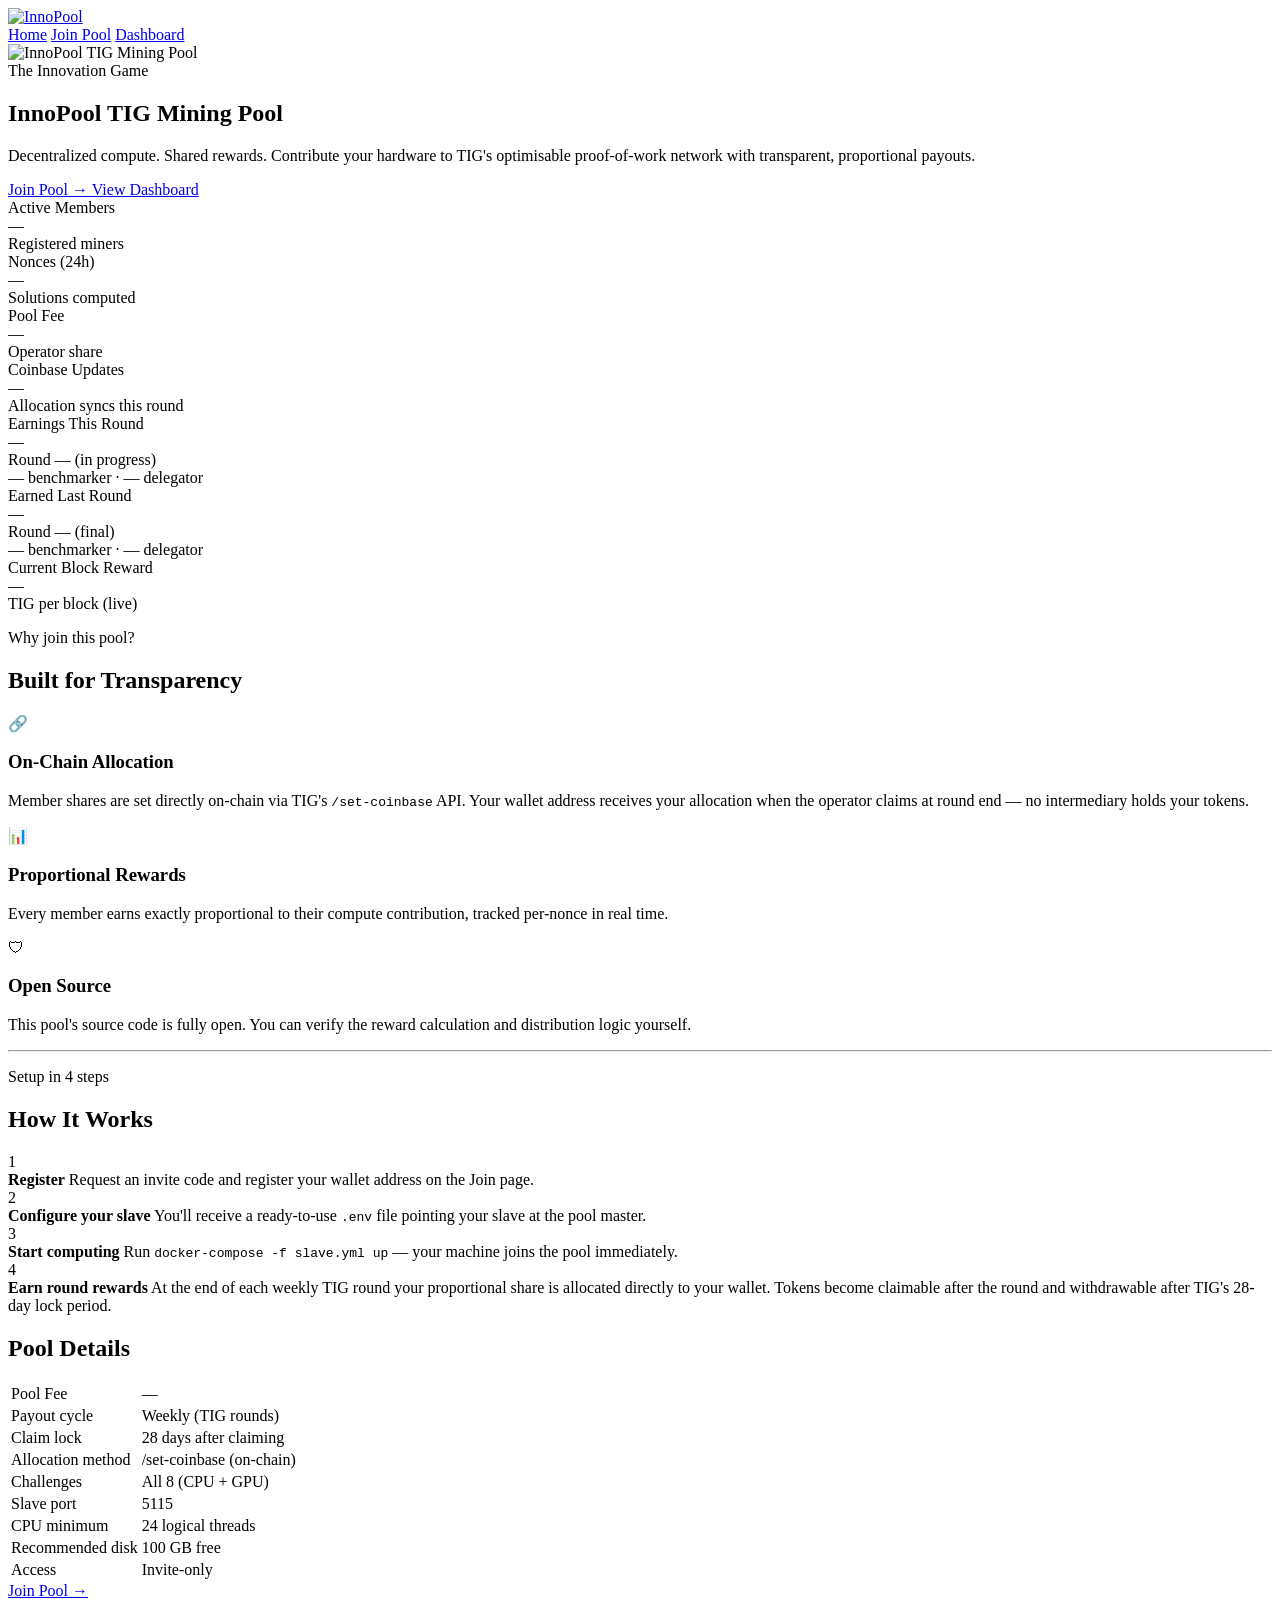
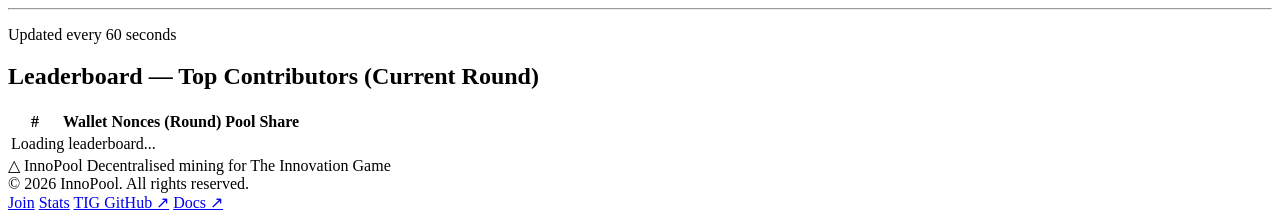
==== pool_website/index.html @ 8e04359c "Earnings widget: block reward, breakdown, renamed labels" ====
<!DOCTYPE html>
<html lang="en">
<head>
  <meta charset="UTF-8" />
  <meta name="viewport" content="width=device-width, initial-scale=1.0" />
  <meta name="description" content="Join InnoPool, a transparent TIG mining pool with live stats, proportional contribution tracking, and on-chain reward allocation." />
  <meta property="og:title" content="InnoPool — The Innovation Game Mining Pool" />
  <meta property="og:description" content="Transparent TIG mining pool with live stats, proportional rewards, and on-chain coinbase allocation." />
  <meta property="og:type" content="website" />
  <meta property="og:url" content="https://www.innopool.co.uk/" />
  <meta property="og:image" content="https://www.innopool.co.uk/static/preview.png?v=2" />
  <meta property="og:image:width" content="1024" />
  <meta property="og:image:height" content="576" />
  <meta name="twitter:card" content="summary_large_image" />
  <meta name="twitter:title" content="InnoPool — The Innovation Game Mining Pool" />
  <meta name="twitter:description" content="Transparent TIG mining pool with live stats, proportional rewards, and on-chain coinbase allocation." />
  <meta name="twitter:image" content="https://www.innopool.co.uk/static/preview.png?v=2" />
  <title>InnoPool — Decentralised Mining Pool</title>
  <link rel="icon" type="image/svg+xml" href="/static/favicon.svg" />
  <link rel="preconnect" href="https://fonts.googleapis.com">
  <link rel="preconnect" href="https://fonts.gstatic.com" crossorigin>
  <link href="https://fonts.googleapis.com/css2?family=Inter:wght@300;400;500;600;700;800&family=JetBrains+Mono:wght@400;500&display=swap" rel="stylesheet">
  <link rel="stylesheet" href="/static/style.css?v=3" />
</head>
<body>

  <nav class="navbar">
    <div class="nav-inner">
      <a class="nav-logo nav-logo-brand" href="/">
        <img src="/static/header-banner.png?v=1" alt="InnoPool" />
      </a>
      <div class="nav-links">
        <a href="/" class="active">Home</a>
        <a href="/register.html">Join Pool</a>
        <a href="/dashboard.html">Dashboard</a>
      </div>
    </div>
  </nav>

  <!-- Hero -->
  <section class="hero">
    <div class="hero-bg"></div>
    <div class="hero-grid"></div>
    <div class="hero-inner">
      <img class="hero-brand-art" src="/static/preview.png?v=2" alt="InnoPool TIG Mining Pool" />
      <div class="hero-label">The Innovation Game</div>
      <h1 class="sr-only">InnoPool TIG Mining Pool</h1>
      <p class="hero-sub">
        Decentralized compute. Shared rewards. Contribute your hardware to TIG's
        optimisable proof-of-work network with transparent, proportional payouts.
      </p>
      <div class="hero-actions">
        <a href="/register.html" class="btn-primary">
          <span>Join Pool</span>
          <span>→</span>
        </a>
        <a href="/dashboard.html" class="btn-secondary">View Dashboard</a>
      </div>
    </div>
  </section>

  <!-- Live stats strip -->
  <div class="stats-strip">
    <div class="stat-tile">
      <div class="stat-label">Active Members</div>
      <div class="stat-value green" id="stat-members">—</div>
      <div class="stat-sub">Registered miners</div>
    </div>
    <div class="stat-tile">
      <div class="stat-label">Nonces (24h)</div>
      <div class="stat-value" id="stat-nonces">—</div>
      <div class="stat-sub">Solutions computed</div>
    </div>
    <div class="stat-tile">
      <div class="stat-label">Pool Fee</div>
      <div class="stat-value green" id="stat-fee">—</div>
      <div class="stat-sub">Operator share</div>
    </div>
    <div class="stat-tile">
      <div class="stat-label">Coinbase Updates</div>
      <div class="stat-value" id="stat-updates">—</div>
      <div class="stat-sub">Allocation syncs this round</div>
    </div>
    <div class="stat-tile">
      <div class="stat-label">Earnings This Round</div>
      <div class="stat-value green" id="stat-round-tig">—</div>
      <div class="stat-sub" id="stat-round-label">Round — (in progress)</div>
      <div class="stat-sub" id="stat-round-breakdown">— benchmarker · — delegator</div>
    </div>
    <div class="stat-tile">
      <div class="stat-label">Earned Last Round</div>
      <div class="stat-value" id="stat-prev-tig">—</div>
      <div class="stat-sub" id="stat-prev-label">Round — (final)</div>
      <div class="stat-sub" id="stat-prev-breakdown">— benchmarker · — delegator</div>
    </div>
    <div class="stat-tile">
      <div class="stat-label">Current Block Reward</div>
      <div class="stat-value green" id="stat-block-reward">—</div>
      <div class="stat-sub">TIG per block (live)</div>
    </div>
  </div>

  <!-- Features -->
  <section class="section">
    <p class="section-sub">Why join this pool?</p>
    <h2 class="section-title">Built for Transparency</h2>
    <div class="grid-3 mt">
      <div class="feature-card">
        <div class="feature-icon green">🔗</div>
        <h3>On-Chain Allocation</h3>
        <p>Member shares are set directly on-chain via TIG's <code>/set-coinbase</code> API. Your wallet address receives your allocation when the operator claims at round end — no intermediary holds your tokens.</p>
      </div>
      <div class="feature-card">
        <div class="feature-icon blue">📊</div>
        <h3>Proportional Rewards</h3>
        <p>Every member earns exactly proportional to their compute contribution, tracked per-nonce in real time.</p>
      </div>
      <div class="feature-card">
        <div class="feature-icon purple">🛡</div>
        <h3>Open Source</h3>
        <p>This pool's source code is fully open. You can verify the reward calculation and distribution logic yourself.</p>
      </div>
    </div>
  </section>

  <hr class="divider" />

  <!-- How it works -->
  <section class="section">
    <div class="grid-2" style="align-items:start; gap:48px;">
      <div>
        <p class="section-sub">Setup in 4 steps</p>
        <h2 class="section-title">How It Works</h2>
        <div class="steps mt">
          <div class="step">
            <div class="step-num">1</div>
            <div class="step-content">
              <strong>Register</strong>
              <span>Request an invite code and register your wallet address on the Join page.</span>
            </div>
          </div>
          <div class="step">
            <div class="step-num">2</div>
            <div class="step-content">
              <strong>Configure your slave</strong>
              <span>You'll receive a ready-to-use <code>.env</code> file pointing your slave at the pool master.</span>
            </div>
          </div>
          <div class="step">
            <div class="step-num">3</div>
            <div class="step-content">
              <strong>Start computing</strong>
              <span>Run <code>docker-compose -f slave.yml up</code> — your machine joins the pool immediately.</span>
            </div>
          </div>
          <div class="step">
            <div class="step-num">4</div>
            <div class="step-content">
              <strong>Earn round rewards</strong>
              <span>At the end of each weekly TIG round your proportional share is allocated directly to your wallet. Tokens become claimable after the round and withdrawable after TIG's 28-day lock period.</span>
            </div>
          </div>
        </div>
      </div>
      <div class="card glow">
        <h2>Pool Details</h2>
        <table class="info-table">
          <tr><td>Pool Fee</td>           <td class="val green" id="info-fee">—</td></tr>
          <tr><td>Payout cycle</td>        <td class="val blue">Weekly (TIG rounds)</td></tr>
          <tr><td>Claim lock</td>         <td class="val">28 days after claiming</td></tr>
          <tr><td>Allocation method</td>  <td class="val">/set-coinbase (on-chain)</td></tr>
          <tr><td>Challenges</td>         <td class="val">All 8 (CPU + GPU)</td></tr>
          <tr><td>Slave port</td>         <td class="val mono">5115</td></tr>
          <tr><td>CPU minimum</td>        <td class="val">24 logical threads</td></tr>
          <tr><td>Recommended disk</td>   <td class="val">100 GB free</td></tr>
          <tr><td>Access</td>             <td class="val">Invite-only</td></tr>
        </table>
        <a href="/register.html" class="btn-primary full" style="margin-top:20px;">Join Pool →</a>
      </div>
    </div>
  </section>

  <hr class="divider" />

  <!-- Leaderboard -->
  <section class="section">
    <p class="section-sub">Updated every 60 seconds</p>
    <h2 class="section-title">Leaderboard — Top Contributors (Current Round)</h2>
    <div class="card mt">
      <table class="data-table">
        <thead>
          <tr>
            <th style="width:48px">#</th>
            <th>Wallet</th>
            <th>Nonces (Round)</th>
            <th>Pool Share</th>
          </tr>
        </thead>
        <tbody id="leaderboard-body">
          <tr><td colspan="4" class="loading">Loading leaderboard...</td></tr>
        </tbody>
      </table>
    </div>
  </section>

  <footer class="footer">
    <div class="footer-inner">
      <div>
        <div class="footer-brand">
          △ InnoPool
          <span>Decentralised mining for The Innovation Game</span>
        </div>
        <div class="footer-copy">© 2026 InnoPool. All rights reserved.</div>
      </div>
      <div class="footer-links">
        <a href="/register.html">Join</a>
        <a href="/dashboard.html">Stats</a>
        <a href="https://github.com/tig-foundation/tig-monorepo" target="_blank" rel="noopener">TIG GitHub ↗</a>
        <a href="https://docs.tig.foundation" target="_blank" rel="noopener">Docs ↗</a>
      </div>
    </div>
  </footer>

  <script src="/static/app.js?v=2"></script>
  <script>
    loadStats();
    loadLeaderboard();
    loadEarnings();
    // Refresh every 60 seconds; earnings every 5 min (matches server cache TTL)
    setInterval(() => { loadStats(); loadLeaderboard(); }, 60000);
    setInterval(() => { loadEarnings(); }, 60000);
  </script>
</body>
</html>
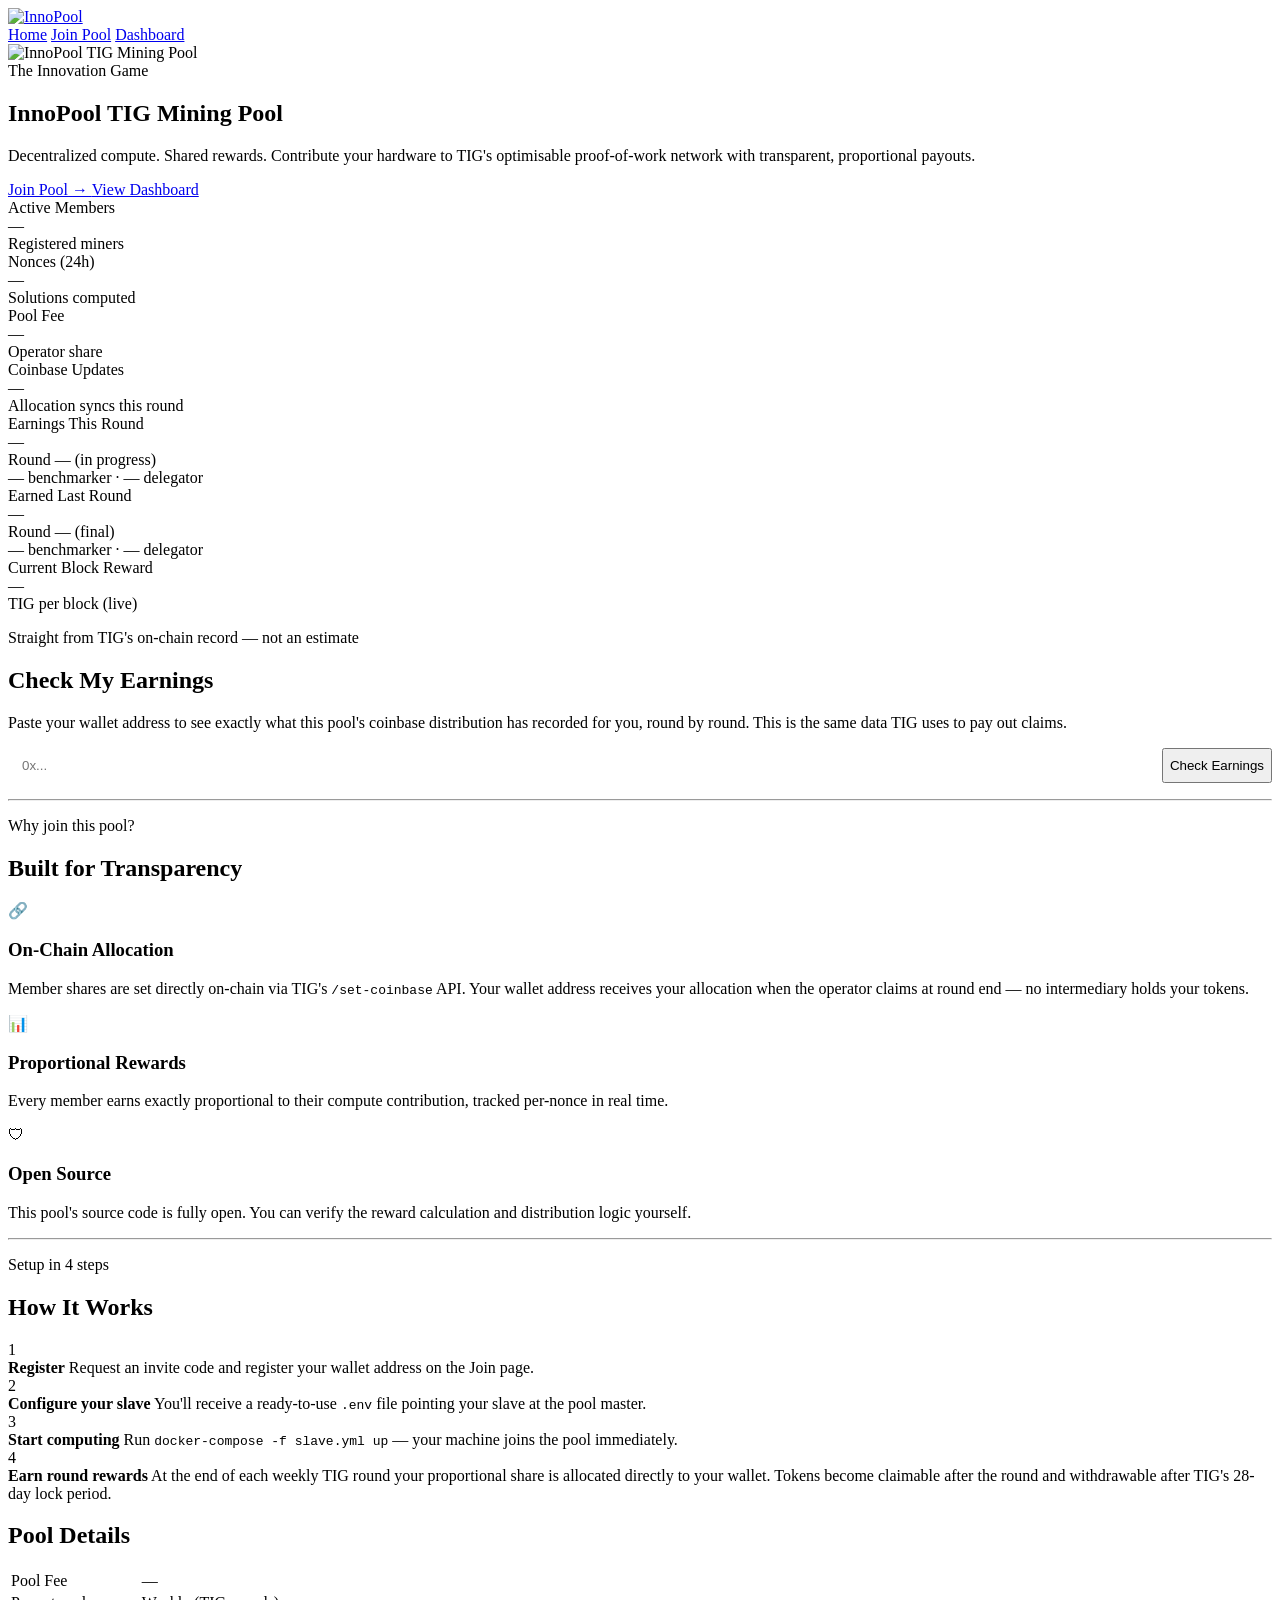
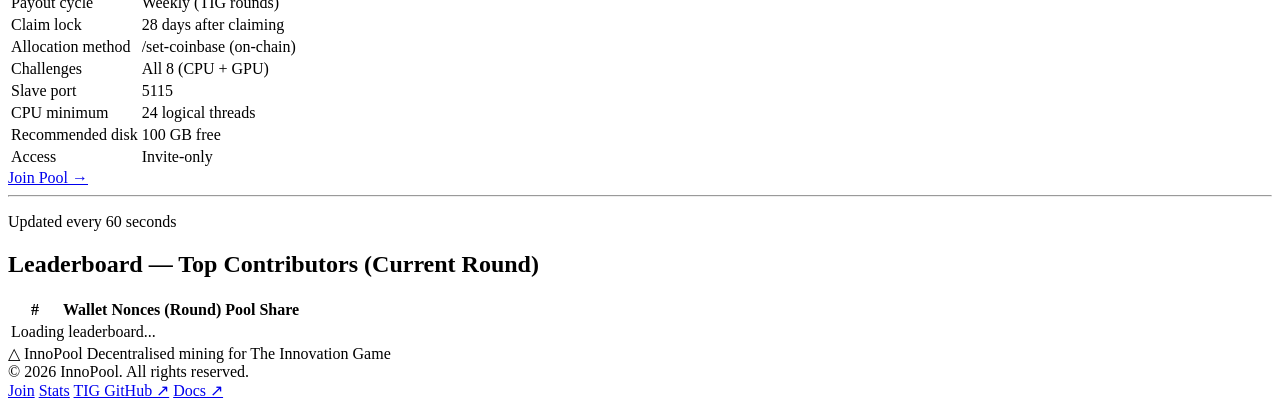
==== commit 843a4e7c: "Add coinbase audit ledger (round_id) and per-member earnings lookup" ====
--- a/pool_website/index.html
+++ b/pool_website/index.html
@@ -100,6 +100,35 @@
     </div>
   </div>
 
+  <!-- Check My Earnings -->
+  <section class="section">
+    <p class="section-sub">Straight from TIG's on-chain record — not an estimate</p>
+    <h2 class="section-title">Check My Earnings</h2>
+    <div class="card mt">
+      <p style="margin-top:0;">Paste your wallet address to see exactly what this pool's coinbase distribution has recorded for you, round by round. This is the same data TIG uses to pay out claims.</p>
+      <div style="display:flex; gap:10px; flex-wrap:wrap; margin:16px 0;">
+        <input id="earnings-wallet-input" type="text" placeholder="0x..." class="mono"
+               style="flex:1; min-width:280px; padding:10px 14px; border-radius:8px; border:1px solid var(--border); background:var(--surface2); color:var(--text);" />
+        <button class="btn-primary" onclick="checkMemberEarnings()">Check Earnings</button>
+      </div>
+      <div id="earnings-lookup-status" class="stat-sub"></div>
+      <table class="data-table mt" id="earnings-lookup-table" style="display:none;">
+        <thead>
+          <tr>
+            <th>Round</th>
+            <th>Status</th>
+            <th>Your TIG</th>
+            <th>% of Coinbase</th>
+            <th>Pool Coinbase Total</th>
+          </tr>
+        </thead>
+        <tbody id="earnings-lookup-body"></tbody>
+      </table>
+    </div>
+  </section>
+
+  <hr class="divider" />
+
   <!-- Features -->
   <section class="section">
     <p class="section-sub">Why join this pool?</p>
@@ -221,7 +250,7 @@
     </div>
   </footer>
 
-  <script src="/static/app.js?v=2"></script>
+  <script src="/static/app.js?v=4"></script>
   <script>
     loadStats();
     loadLeaderboard();
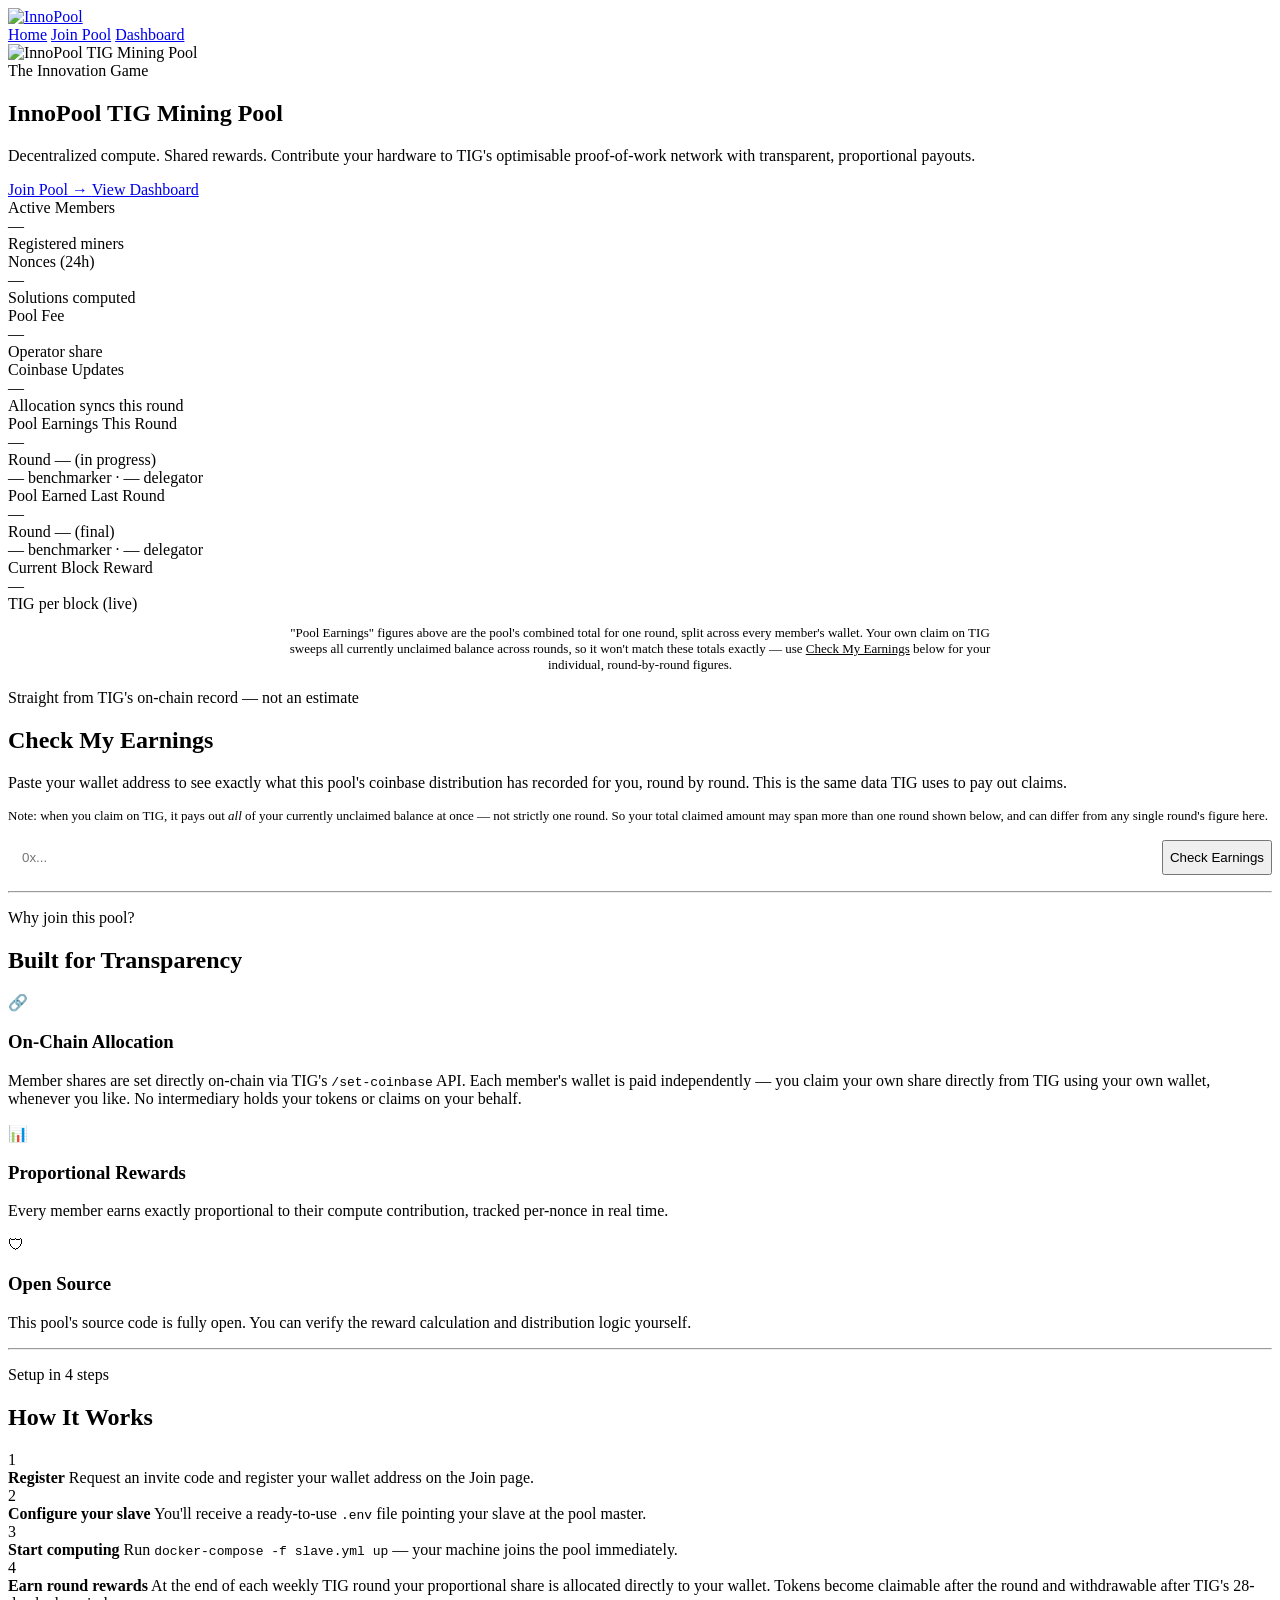
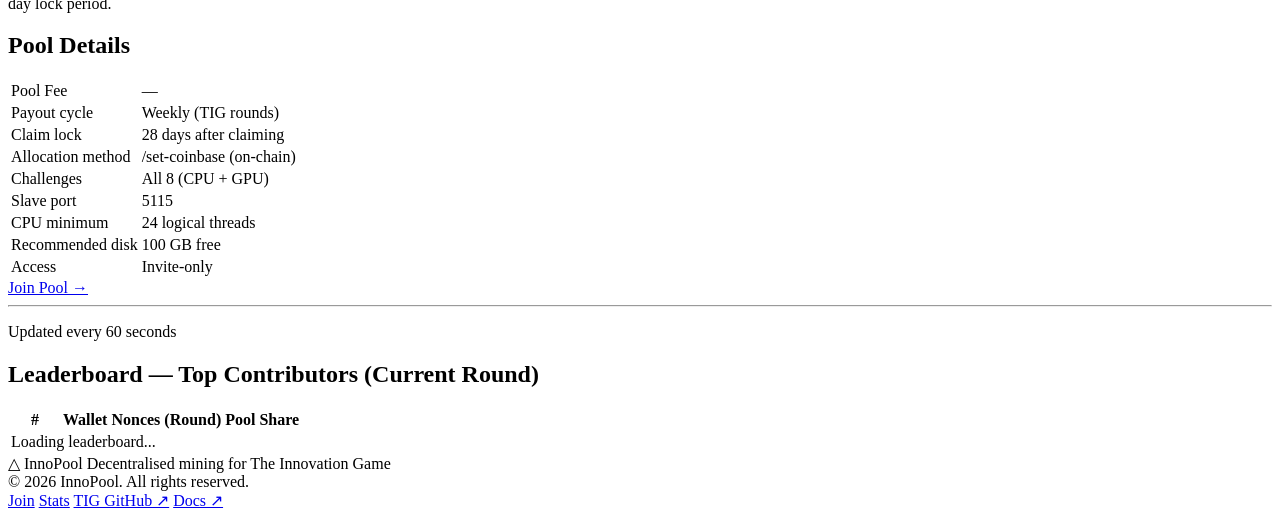
==== commit e9954bc5: "Clarify pool-wide vs per-wallet earnings figures; fix incorrect claim-flow description" ====
--- a/pool_website/index.html
+++ b/pool_website/index.html
@@ -82,13 +82,13 @@
       <div class="stat-sub">Allocation syncs this round</div>
     </div>
     <div class="stat-tile">
-      <div class="stat-label">Earnings This Round</div>
+      <div class="stat-label">Pool Earnings This Round</div>
       <div class="stat-value green" id="stat-round-tig">—</div>
       <div class="stat-sub" id="stat-round-label">Round — (in progress)</div>
       <div class="stat-sub" id="stat-round-breakdown">— benchmarker · — delegator</div>
     </div>
     <div class="stat-tile">
-      <div class="stat-label">Earned Last Round</div>
+      <div class="stat-label">Pool Earned Last Round</div>
       <div class="stat-value" id="stat-prev-tig">—</div>
       <div class="stat-sub" id="stat-prev-label">Round — (final)</div>
       <div class="stat-sub" id="stat-prev-breakdown">— benchmarker · — delegator</div>
@@ -99,13 +99,19 @@
       <div class="stat-sub">TIG per block (live)</div>
     </div>
   </div>
+  <p style="text-align:center; color:var(--muted); font-size:13px; max-width:720px; margin:12px auto 0;">
+    "Pool Earnings" figures above are the pool's combined total for one round, split across every member's wallet.
+    Your own claim on TIG sweeps all currently unclaimed balance across rounds, so it won't match these totals
+    exactly — use <a href="#earnings-lookup" style="color:var(--blue);">Check My Earnings</a> below for your individual, round-by-round figures.
+  </p>
 
   <!-- Check My Earnings -->
-  <section class="section">
+  <section class="section" id="earnings-lookup">
     <p class="section-sub">Straight from TIG's on-chain record — not an estimate</p>
     <h2 class="section-title">Check My Earnings</h2>
     <div class="card mt">
       <p style="margin-top:0;">Paste your wallet address to see exactly what this pool's coinbase distribution has recorded for you, round by round. This is the same data TIG uses to pay out claims.</p>
+      <p style="color:var(--muted); font-size:13px;">Note: when you claim on TIG, it pays out <em>all</em> of your currently unclaimed balance at once — not strictly one round. So your total claimed amount may span more than one round shown below, and can differ from any single round's figure here.</p>
       <div style="display:flex; gap:10px; flex-wrap:wrap; margin:16px 0;">
         <input id="earnings-wallet-input" type="text" placeholder="0x..." class="mono"
                style="flex:1; min-width:280px; padding:10px 14px; border-radius:8px; border:1px solid var(--border); background:var(--surface2); color:var(--text);" />
@@ -137,7 +143,7 @@
       <div class="feature-card">
         <div class="feature-icon green">🔗</div>
         <h3>On-Chain Allocation</h3>
-        <p>Member shares are set directly on-chain via TIG's <code>/set-coinbase</code> API. Your wallet address receives your allocation when the operator claims at round end — no intermediary holds your tokens.</p>
+        <p>Member shares are set directly on-chain via TIG's <code>/set-coinbase</code> API. Each member's wallet is paid independently — you claim your own share directly from TIG using your own wallet, whenever you like. No intermediary holds your tokens or claims on your behalf.</p>
       </div>
       <div class="feature-card">
         <div class="feature-icon blue">📊</div>
@@ -250,7 +256,7 @@
     </div>
   </footer>
 
-  <script src="/static/app.js?v=4"></script>
+  <script src="/static/app.js?v=5"></script>
   <script>
     loadStats();
     loadLeaderboard();
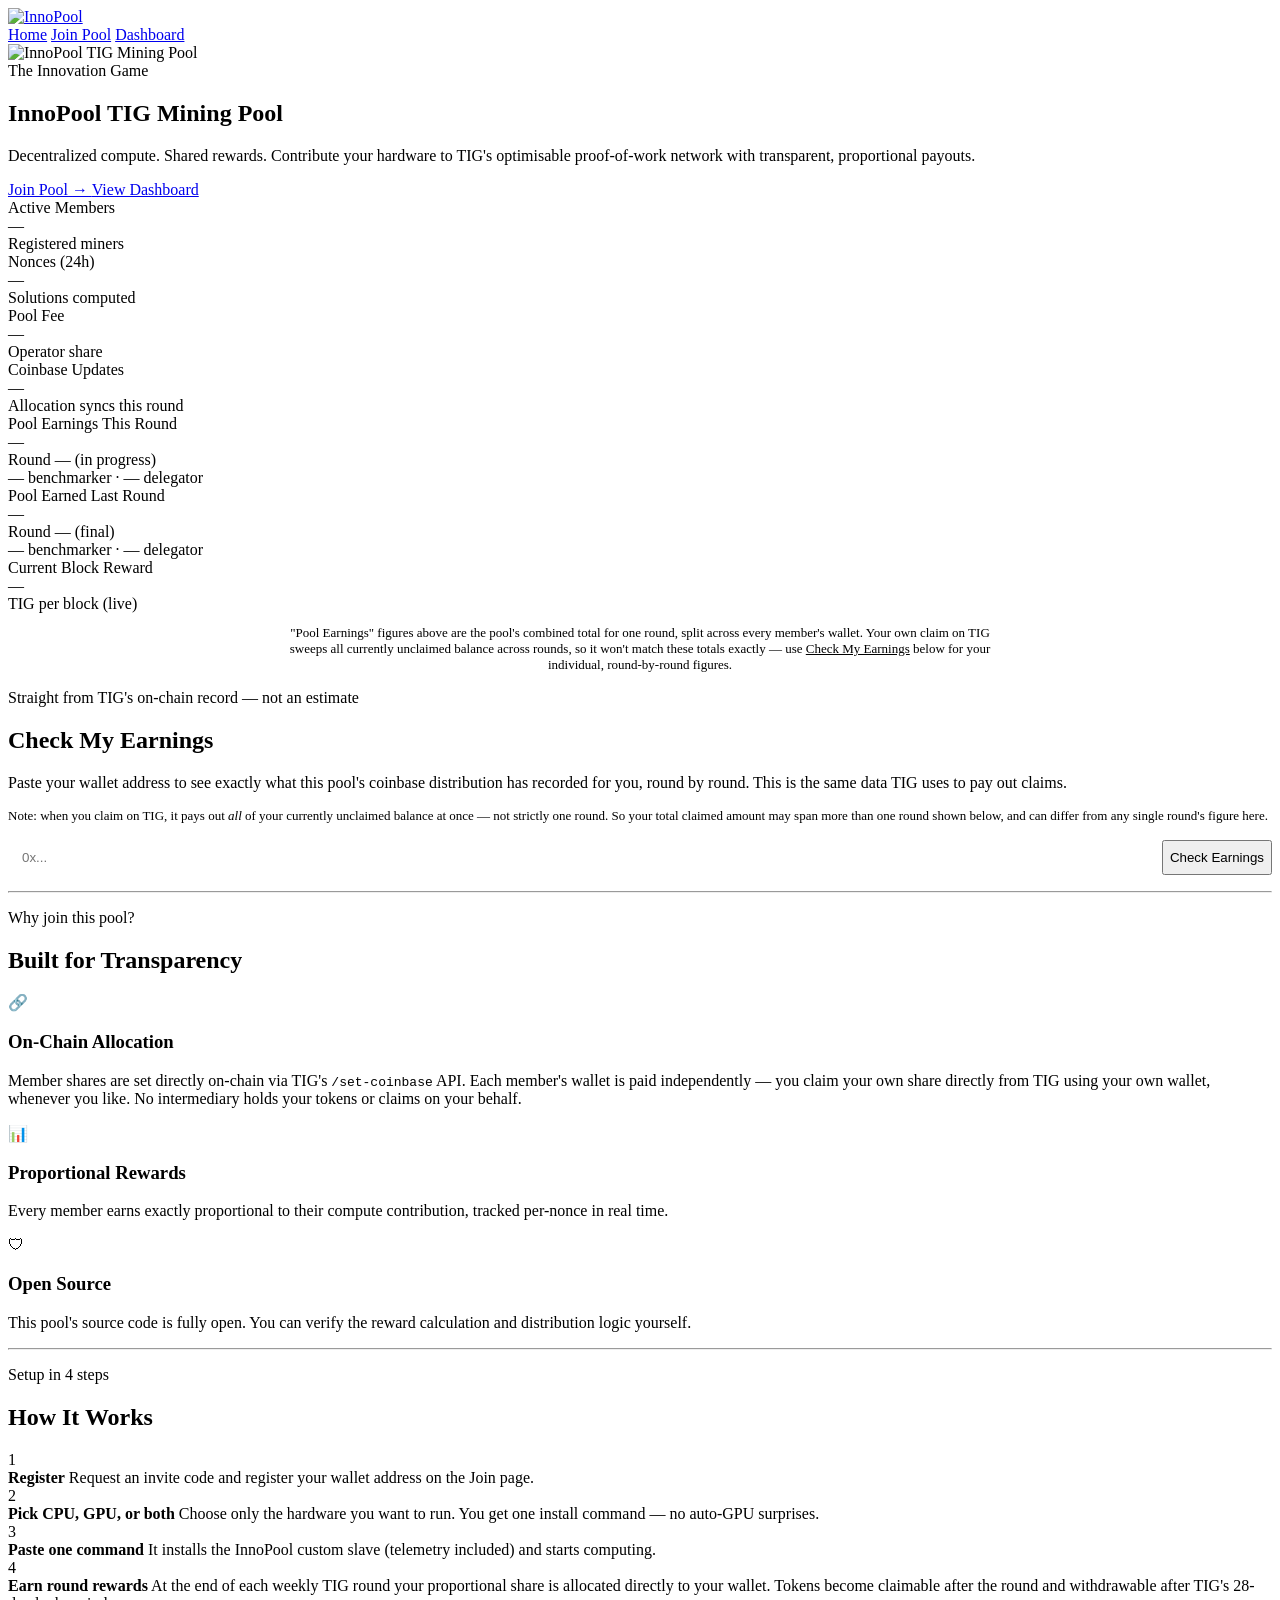
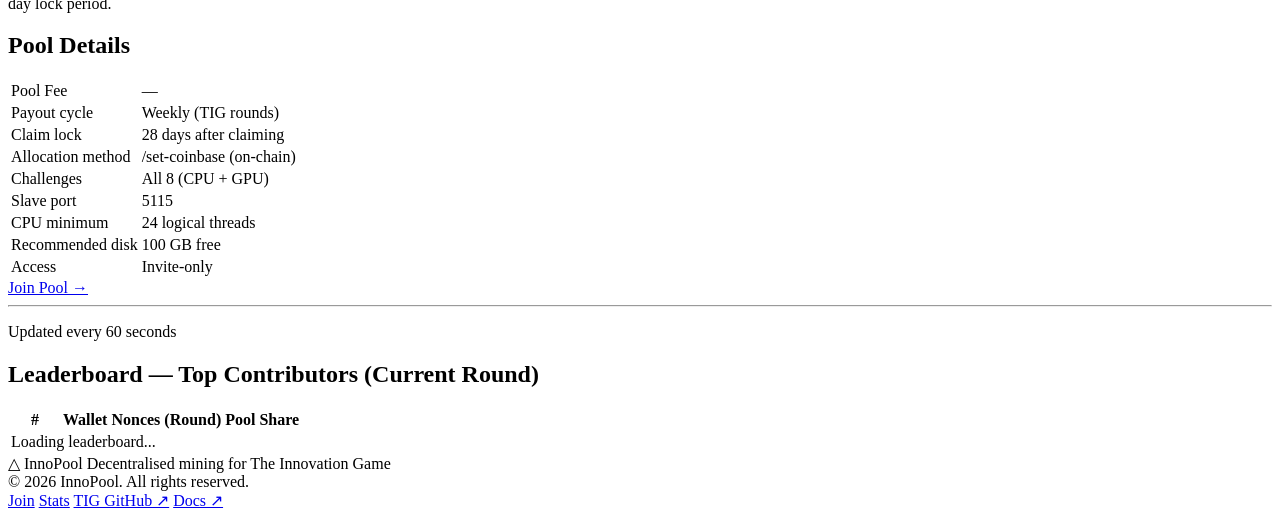
==== commit 9cf8ca97: "Ship custom-slave one-command onboarding for CPU/GPU/BOTH." ====
--- a/pool_website/index.html
+++ b/pool_website/index.html
@@ -177,15 +177,15 @@
           <div class="step">
             <div class="step-num">2</div>
             <div class="step-content">
-              <strong>Configure your slave</strong>
-              <span>You'll receive a ready-to-use <code>.env</code> file pointing your slave at the pool master.</span>
+              <strong>Pick CPU, GPU, or both</strong>
+              <span>Choose only the hardware you want to run. You get one install command — no auto-GPU surprises.</span>
             </div>
           </div>
           <div class="step">
             <div class="step-num">3</div>
             <div class="step-content">
-              <strong>Start computing</strong>
-              <span>Run <code>docker-compose -f slave.yml up</code> — your machine joins the pool immediately.</span>
+              <strong>Paste one command</strong>
+              <span>It installs the InnoPool custom slave (telemetry included) and starts computing.</span>
             </div>
           </div>
           <div class="step">
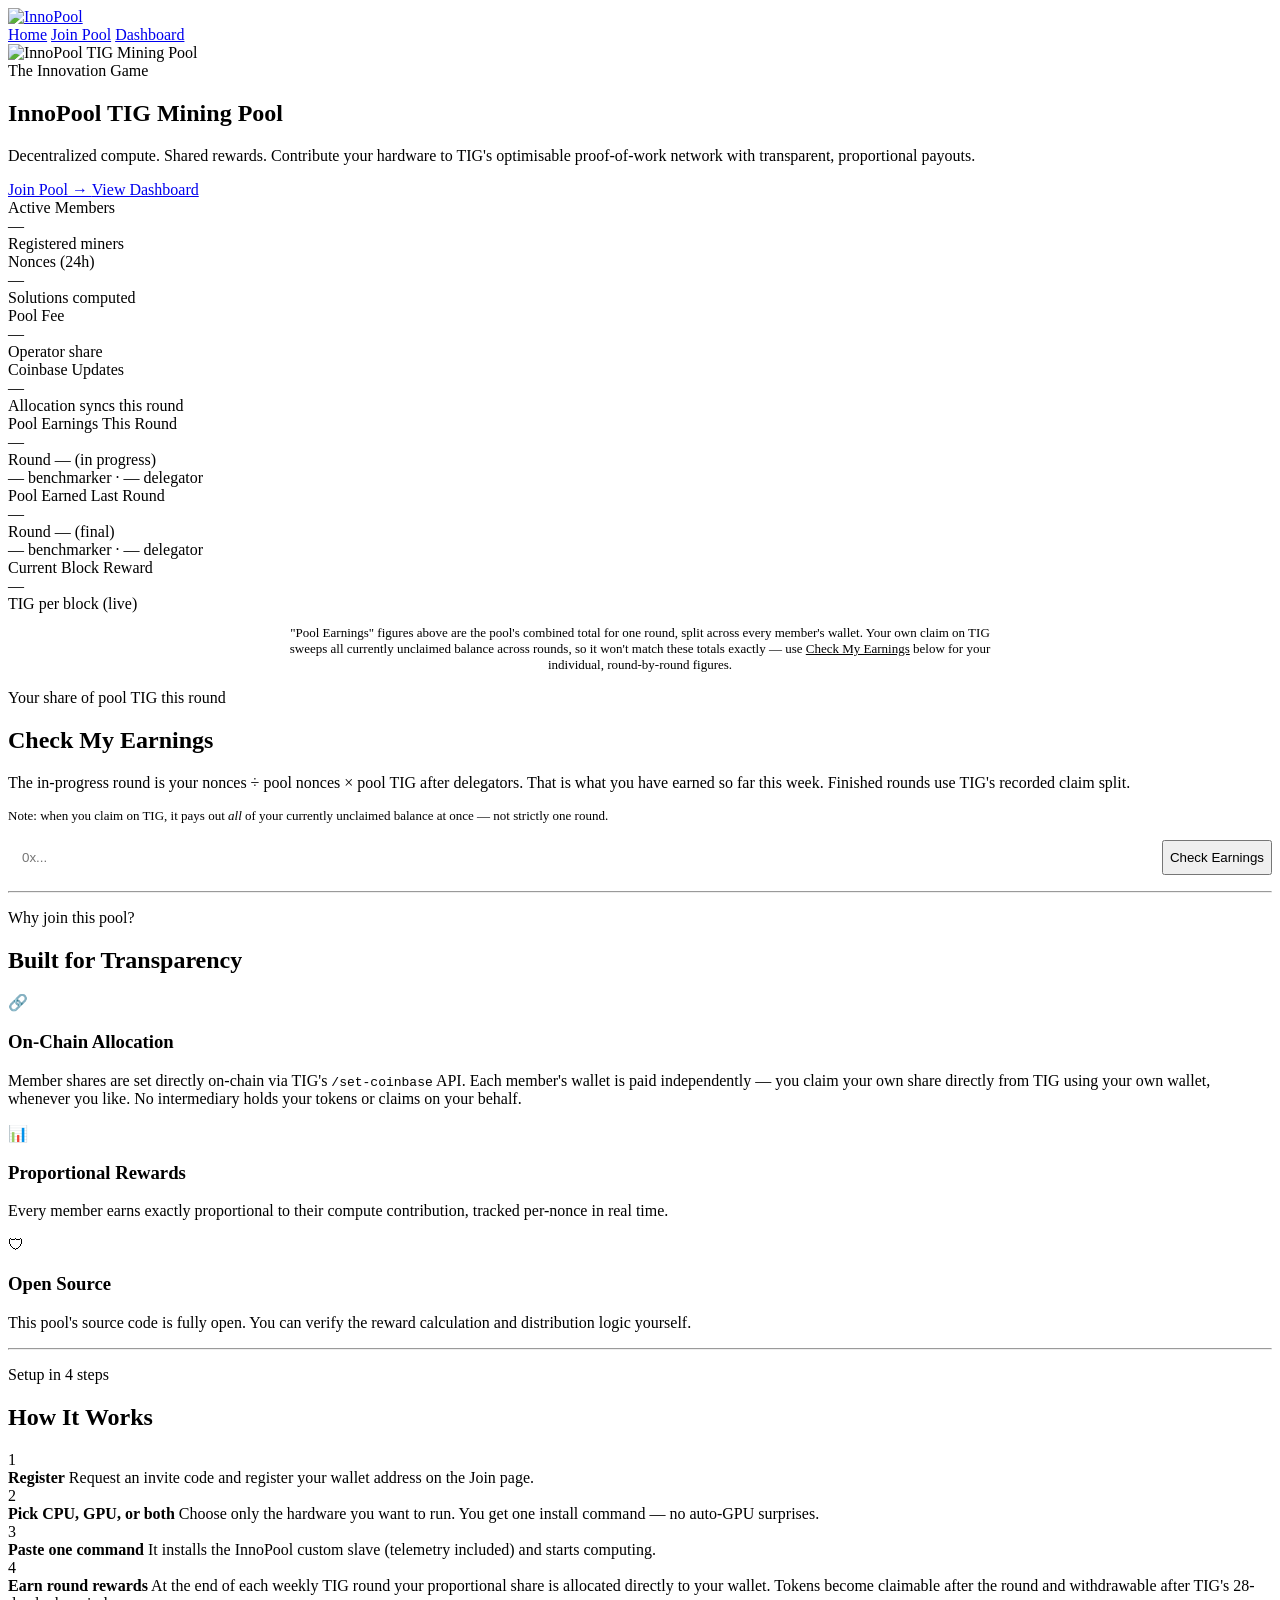
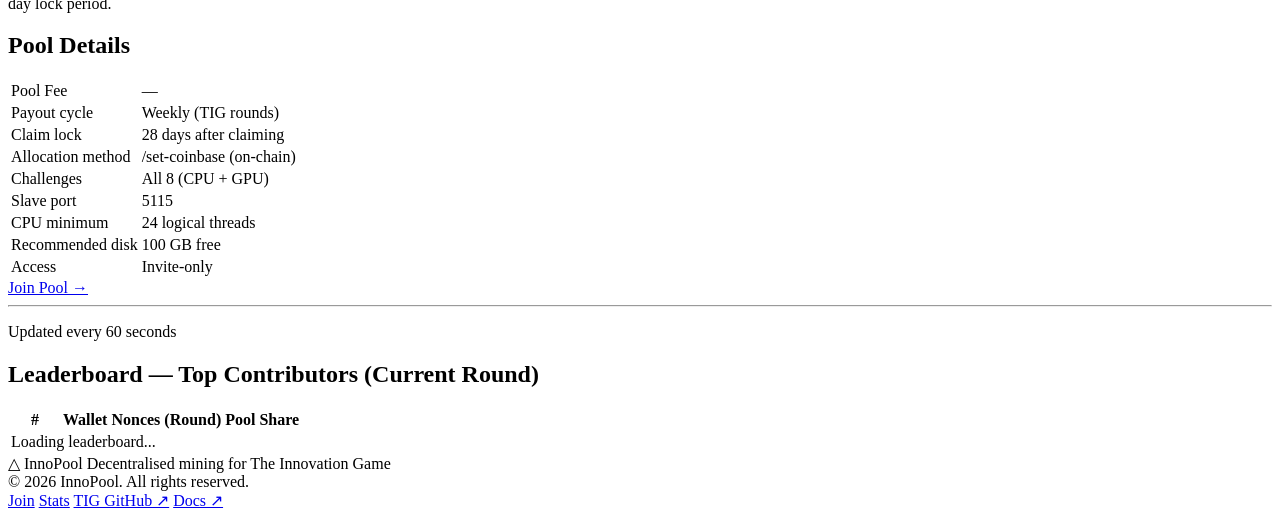
==== commit edb7eb14: "Show in-progress earnings as nonce share of pool TIG after delegators." ====
--- a/pool_website/index.html
+++ b/pool_website/index.html
@@ -107,11 +107,11 @@
 
   <!-- Check My Earnings -->
   <section class="section" id="earnings-lookup">
-    <p class="section-sub">Straight from TIG's on-chain record — not an estimate</p>
+    <p class="section-sub">Your share of pool TIG this round</p>
     <h2 class="section-title">Check My Earnings</h2>
     <div class="card mt">
-      <p style="margin-top:0;">Paste your wallet address to see exactly what this pool's coinbase distribution has recorded for you, round by round. This is the same data TIG uses to pay out claims.</p>
-      <p style="color:var(--muted); font-size:13px;">Note: when you claim on TIG, it pays out <em>all</em> of your currently unclaimed balance at once — not strictly one round. So your total claimed amount may span more than one round shown below, and can differ from any single round's figure here.</p>
+      <p style="margin-top:0;">The in-progress round is your nonces ÷ pool nonces × pool TIG after delegators. That is what you have earned so far this week. Finished rounds use TIG's recorded claim split.</p>
+      <p style="color:var(--muted); font-size:13px;">Note: when you claim on TIG, it pays out <em>all</em> of your currently unclaimed balance at once — not strictly one round.</p>
       <div style="display:flex; gap:10px; flex-wrap:wrap; margin:16px 0;">
         <input id="earnings-wallet-input" type="text" placeholder="0x..." class="mono"
                style="flex:1; min-width:280px; padding:10px 14px; border-radius:8px; border:1px solid var(--border); background:var(--surface2); color:var(--text);" />
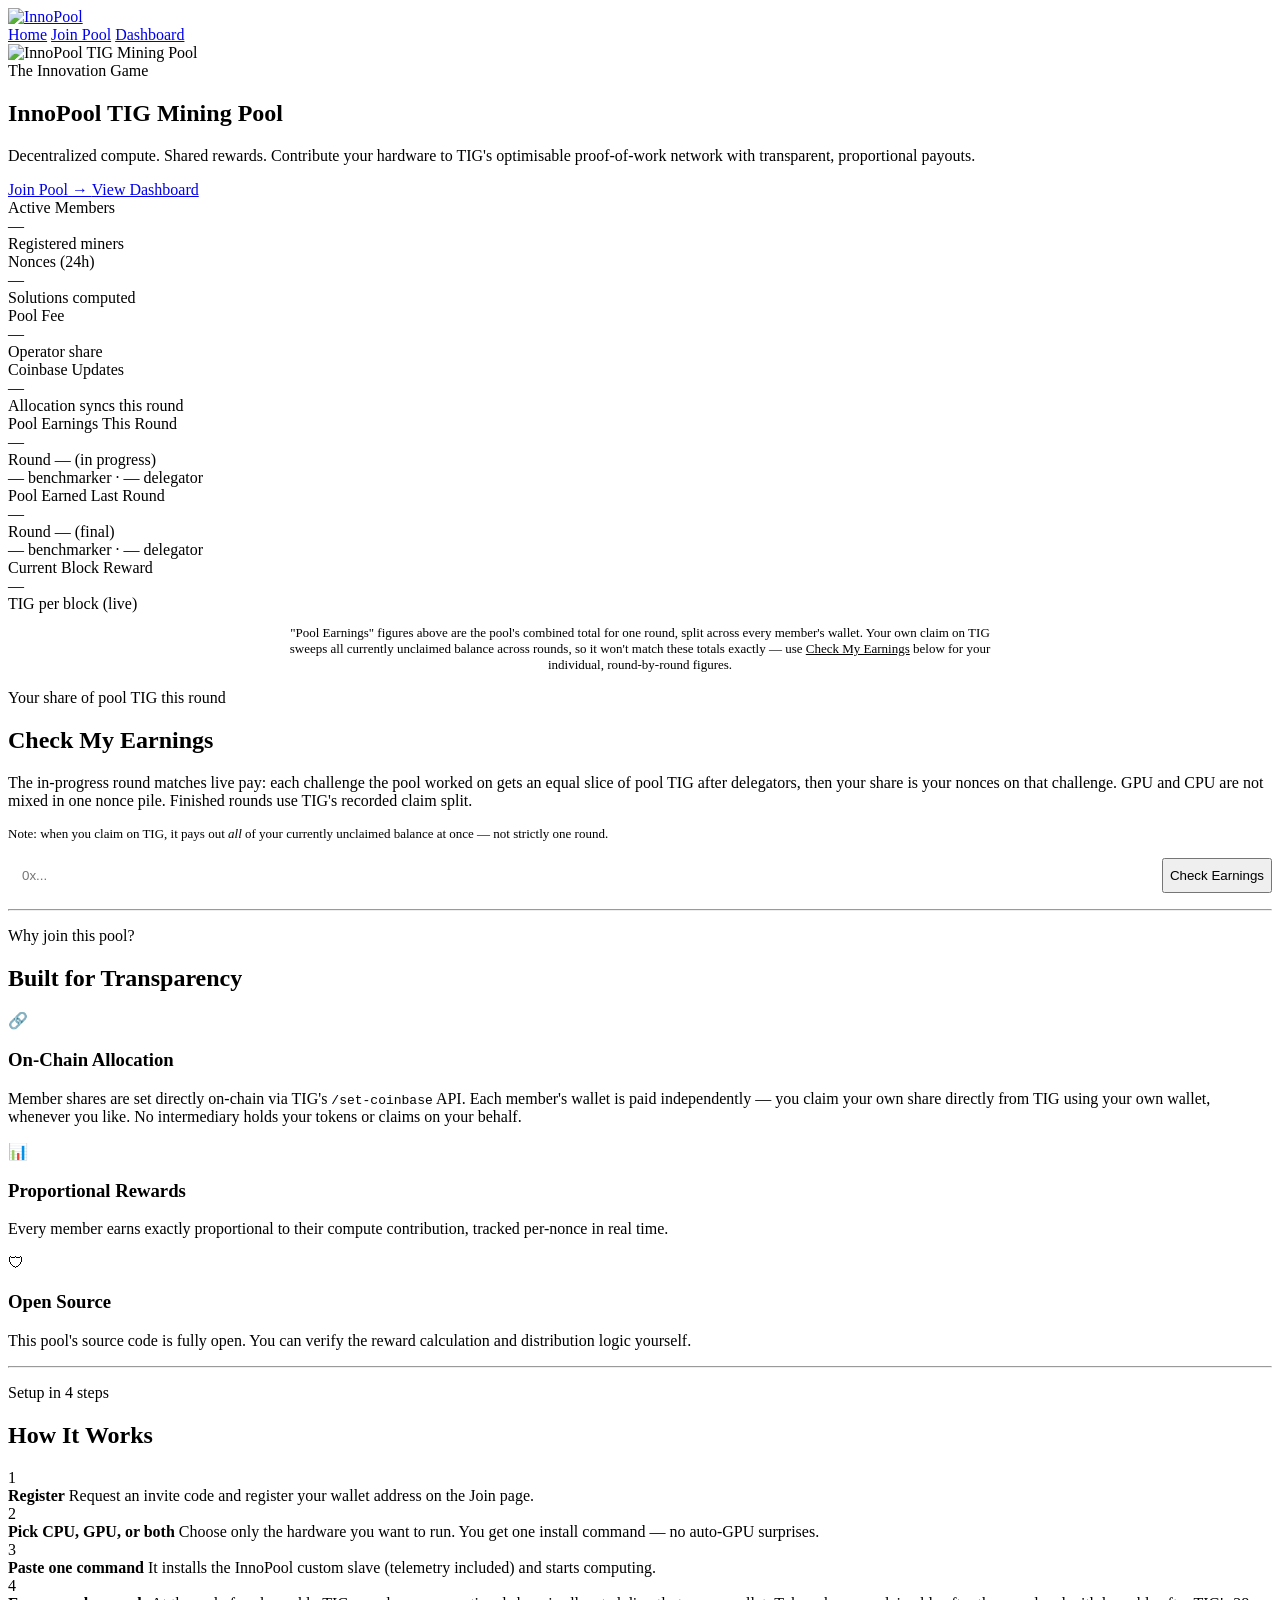
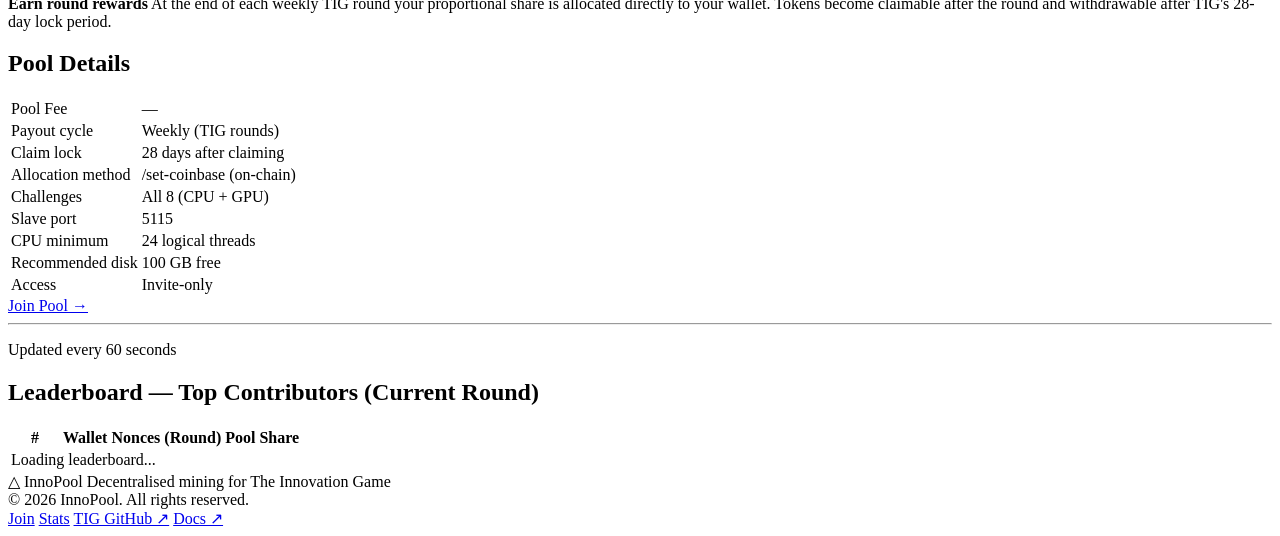
==== commit 84555826: "Pay and show TIG per challenge, not one mixed nonce pile." ====
--- a/pool_website/index.html
+++ b/pool_website/index.html
@@ -110,7 +110,7 @@
     <p class="section-sub">Your share of pool TIG this round</p>
     <h2 class="section-title">Check My Earnings</h2>
     <div class="card mt">
-      <p style="margin-top:0;">The in-progress round is your nonces ÷ pool nonces × pool TIG after delegators. That is what you have earned so far this week. Finished rounds use TIG's recorded claim split.</p>
+      <p style="margin-top:0;">The in-progress round matches live pay: each challenge the pool worked on gets an equal slice of pool TIG after delegators, then your share is your nonces on that challenge. GPU and CPU are not mixed in one nonce pile. Finished rounds use TIG's recorded claim split.</p>
       <p style="color:var(--muted); font-size:13px;">Note: when you claim on TIG, it pays out <em>all</em> of your currently unclaimed balance at once — not strictly one round.</p>
       <div style="display:flex; gap:10px; flex-wrap:wrap; margin:16px 0;">
         <input id="earnings-wallet-input" type="text" placeholder="0x..." class="mono"
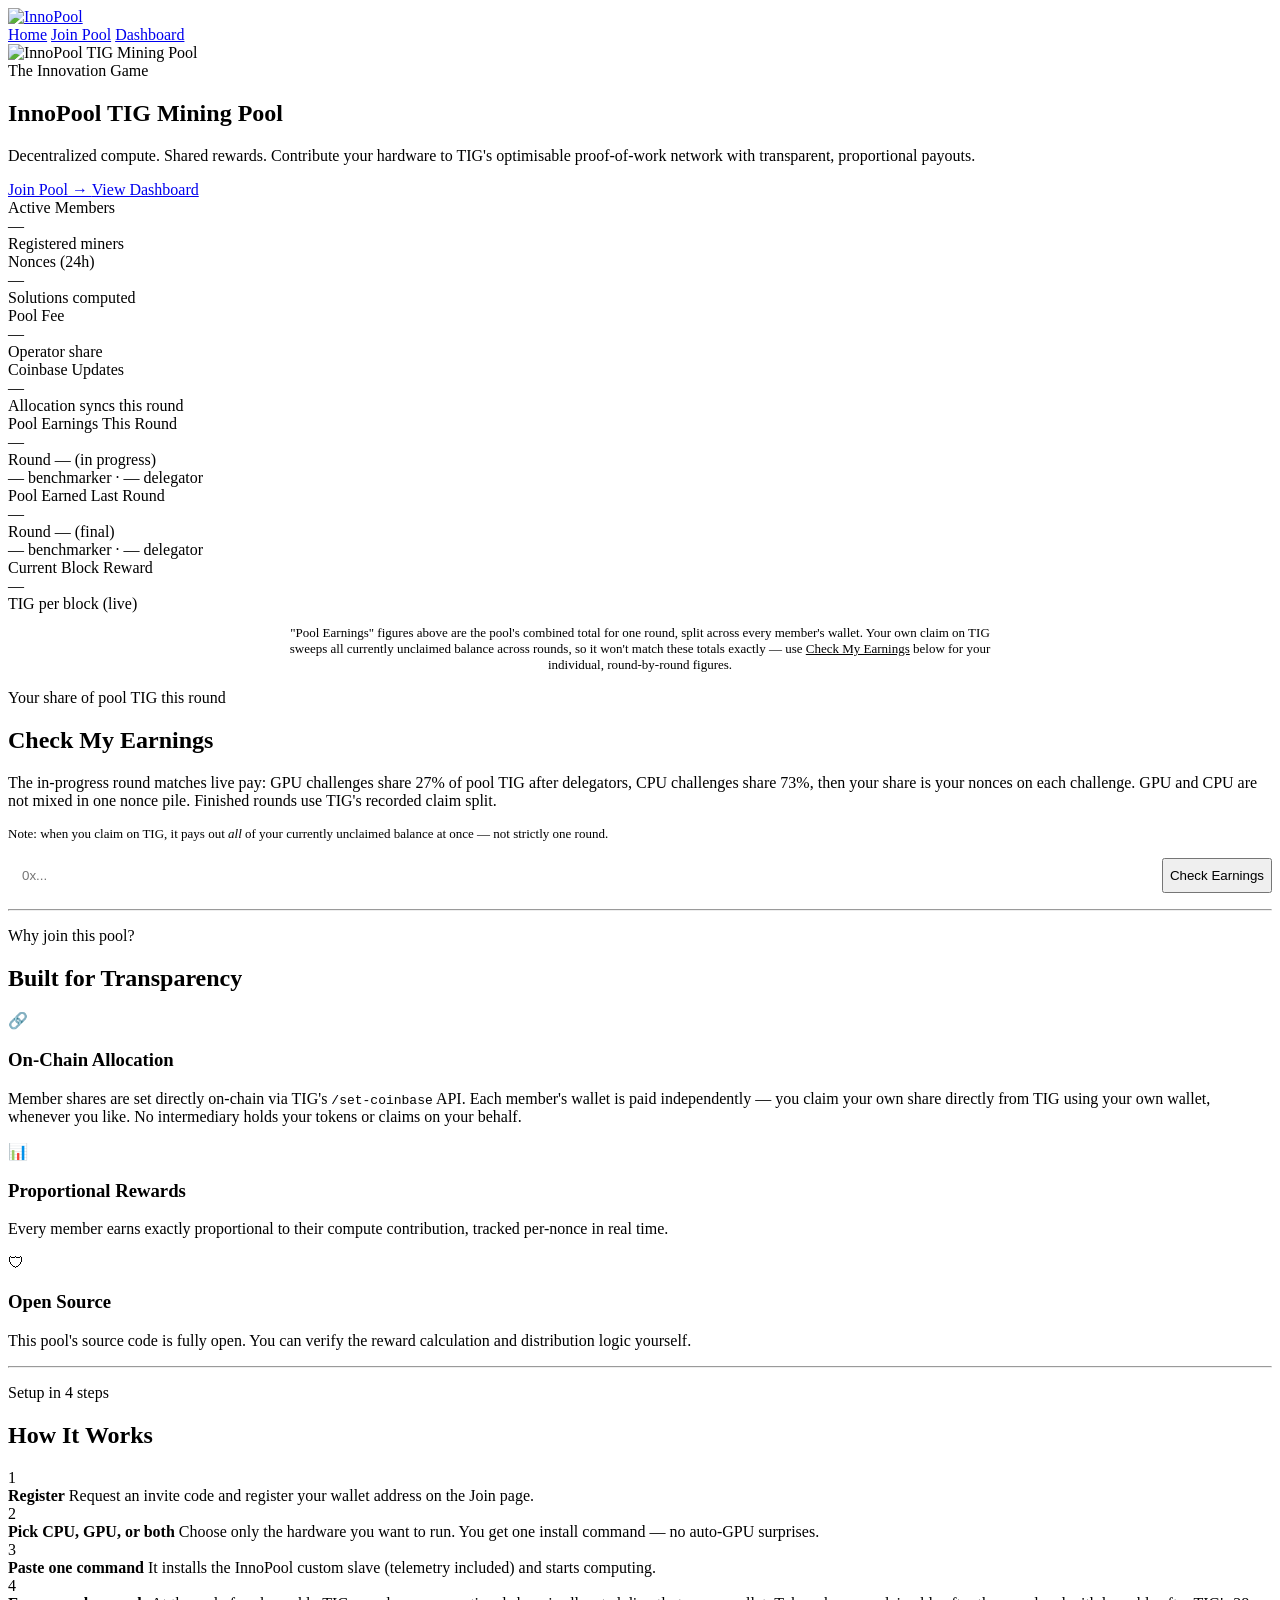
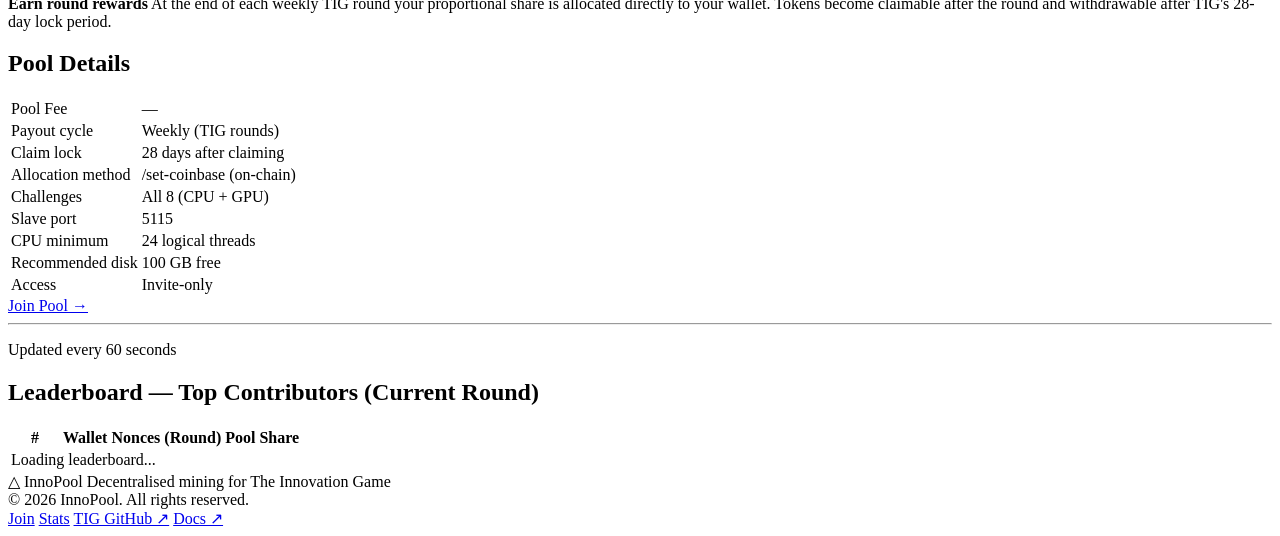
==== commit d1ae245e: "Pay GPU 27% / CPU 73% family pots instead of equal challenge slices." ====
--- a/pool_website/index.html
+++ b/pool_website/index.html
@@ -110,7 +110,7 @@
     <p class="section-sub">Your share of pool TIG this round</p>
     <h2 class="section-title">Check My Earnings</h2>
     <div class="card mt">
-      <p style="margin-top:0;">The in-progress round matches live pay: each challenge the pool worked on gets an equal slice of pool TIG after delegators, then your share is your nonces on that challenge. GPU and CPU are not mixed in one nonce pile. Finished rounds use TIG's recorded claim split.</p>
+      <p style="margin-top:0;">The in-progress round matches live pay: GPU challenges share 27% of pool TIG after delegators, CPU challenges share 73%, then your share is your nonces on each challenge. GPU and CPU are not mixed in one nonce pile. Finished rounds use TIG's recorded claim split.</p>
       <p style="color:var(--muted); font-size:13px;">Note: when you claim on TIG, it pays out <em>all</em> of your currently unclaimed balance at once — not strictly one round.</p>
       <div style="display:flex; gap:10px; flex-wrap:wrap; margin:16px 0;">
         <input id="earnings-wallet-input" type="text" placeholder="0x..." class="mono"
